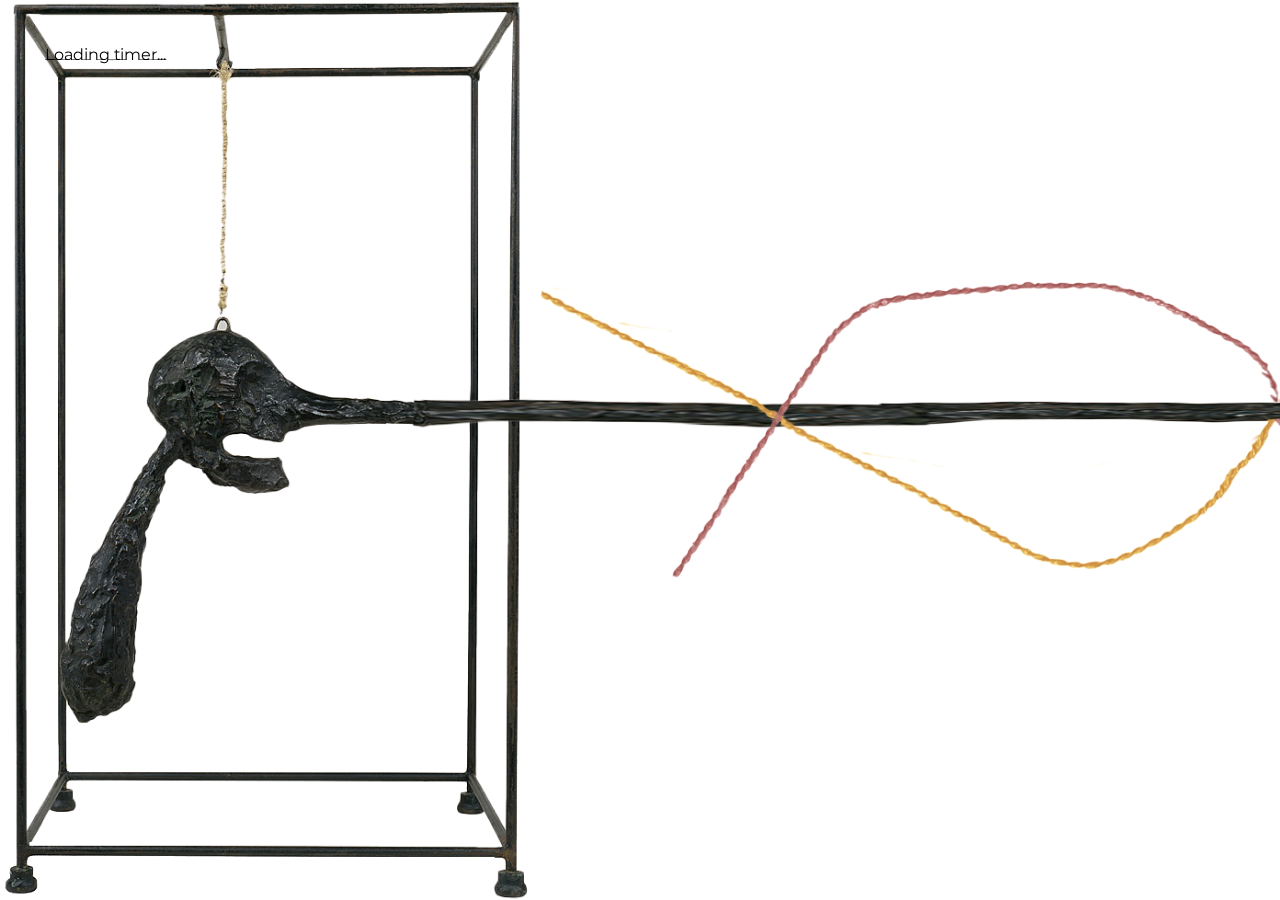
==== index.html @ 81019aeb "add threads" ====
<!DOCTYPE html>
<html>
    <head>
        <title></title>
        <meta charset="UTF-8">
        <link rel="stylesheet" href="style.css">
        <style></style>
    </head>

    
    <script src="script.js"></script>
    <body>

        <img id="nose" alt="giacometti nose" src="assets/nose.png">
        <img id="threads" alt="pink and yellow rope interweaving around nose" src="assets/threads.png">

        <div id="timerDisplay">Loading timer...</div>


    </body>
</html>
---- style.css ----
@font-face {
    font-family: montserrat;
    src: url("assets/MontserratUnderline-VariableFont_wght.ttf");
}

body 
{
    font-family: montserrat;
    text-align: center;
    margin-top: 20%;
}

#timerDisplay 
{
    font-size: 1em;
    position: fixed;
    top: 5vh;
    left: 5vh;
    margin-bottom: 20px;
}

#nose 
{
    position: absolute;
    z-index: -10;
    height: 100vh;
    top: 0;
    left: 0;
}

#threads 
{
    position: absolute;
    z-index: -1;
    height: 40vh;
    top: 26vh;
    left: 60vh;
}
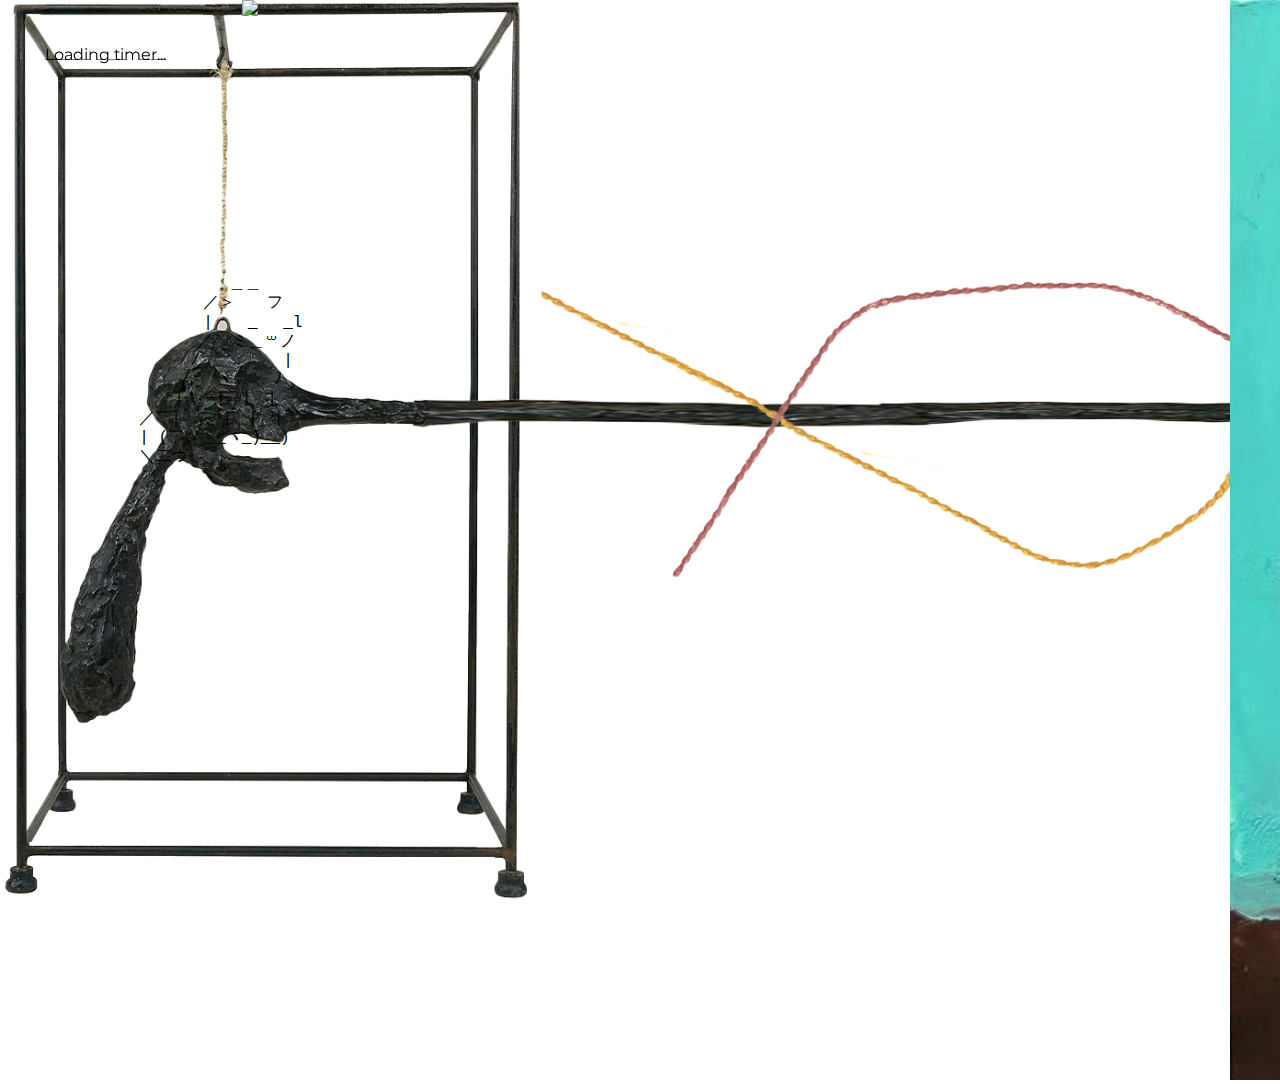
==== commit 6bd0e752: "compiling sam's code" ====
--- a/index.html
+++ b/index.html
@@ -8,7 +8,7 @@
     </head>
 
     
-    <script src="script.js"></script>
+
     <body>
 
         <img id="nose" alt="giacometti nose" src="assets/nose.png">
@@ -17,5 +17,25 @@
         <div id="timerDisplay">Loading timer...</div>
 
 
+
+        <div id="cat">
+            　　　　　　 ＿＿
+            　　　　　／＞　　フ
+            　　　　　|  　_　 _l
+            　 　　　／` ミ＿꒳ノ
+            　　 　 /　　　 　 |
+            　　　 /　 ヽ　　 ﾉ
+            　 　 │　　|　|　|
+            　／￣|　　 |　|　|
+            　| (￣ヽ＿_ヽ_)__)
+            　＼二つ
+          </div>
+            
+          <div id="bird"><img src="assets/bird.jpeg"></div>
+          <div id="duolingo"><img src="assets/duolingo.jpeg"></div>
+          <div id="flow"><img src="assets/flow.jpeg"></div>
+          <div id="shows"><img src="assets/showsinManhattan.jpeg"></div>
+          
+          <script src="script.js"></script>
     </body>
 </html>--- a/style.css
+++ b/style.css
@@ -35,4 +35,52 @@
     height: 40vh;
     top: 26vh;
     left: 60vh;
+}
+
+
+#cat {
+    font-family: monospace;
+    white-space: pre;
+    font-size: 16px;
+    text-align: left;
+    line-height: 1.2;
+  }
+
+
+#bird {
+    position: absolute;
+    top: 0px;
+    left: 0px;
+    width: 500px;
+    height: 500px;
+    display: none;
+
+}
+
+#duolingo {
+    position: absolute;
+    top: 0px;
+    right: 0px;
+    width: 50px;
+    height: 50px;
+    display: none;
+}
+
+#flow {
+    position: absolute;
+    top: 0px;
+    right: 0px;
+    width: 50px;
+    height: 50px;
+    display: none;
+}
+
+#shows {
+    position: absolute;
+    top: 0px;
+    right: 0px;
+    width: 50px;
+    height: 50px;
+    display: none;
+
 }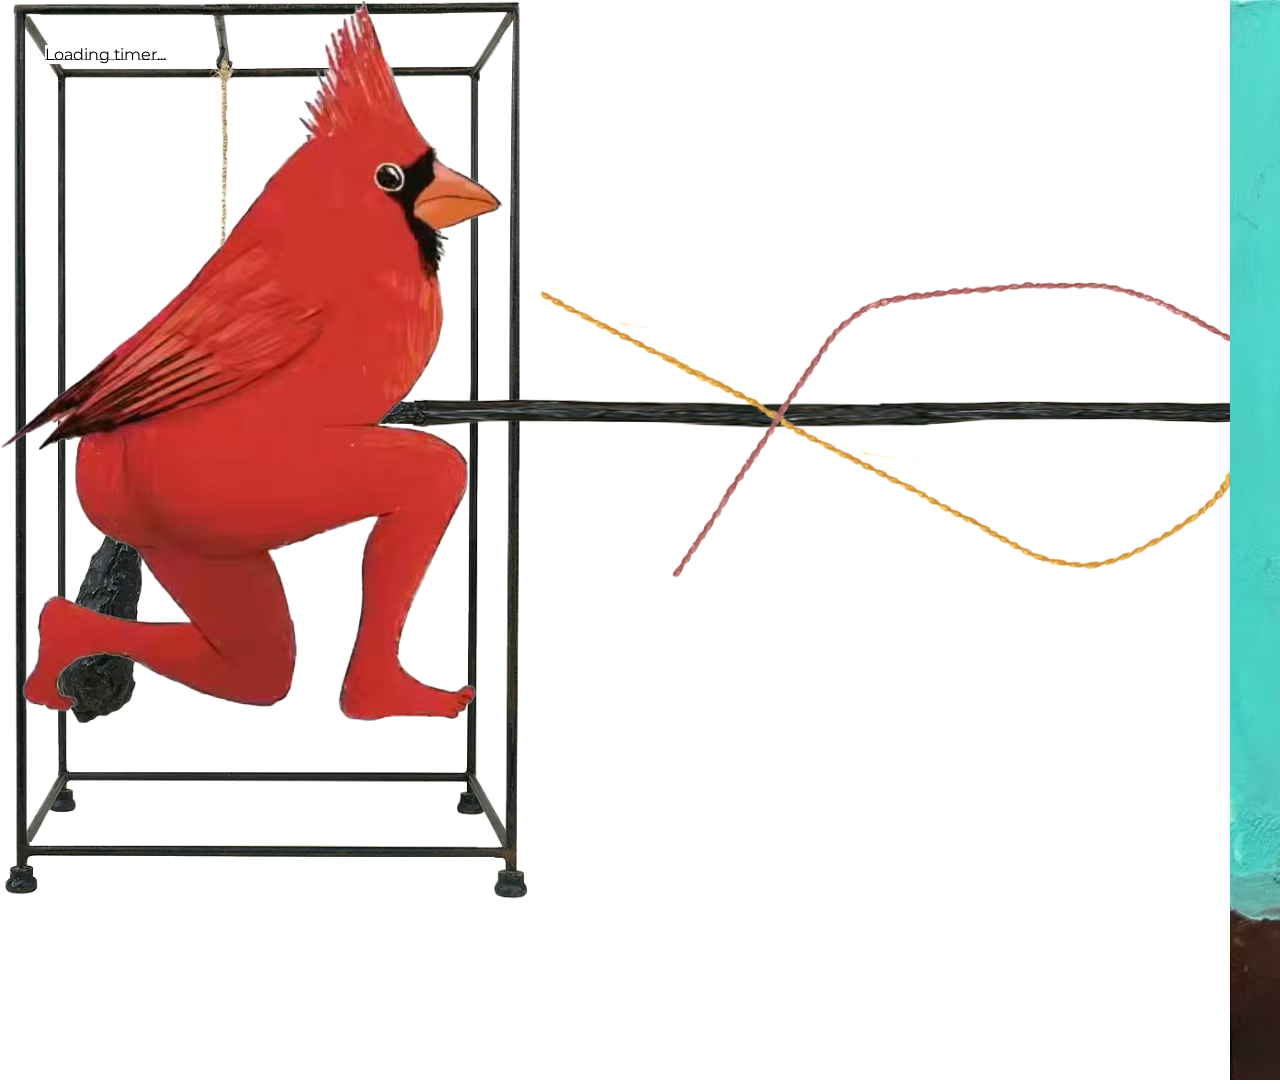
==== commit 422ea72f: "updated some styling for cat" ====
--- a/index.html
+++ b/index.html
@@ -19,21 +19,21 @@
 
 
         <div id="cat">
-            　　　　　　 ＿＿
-            　　　　　／＞　　フ
-            　　　　　|  　_　 _l
-            　 　　　／` ミ＿꒳ノ
-            　　 　 /　　　 　 |
-            　　　 /　 ヽ　　 ﾉ
-            　 　 │　　|　|　|
-            　／￣|　　 |　|　|
-            　| (￣ヽ＿_ヽ_)__)
-            　＼二つ
-          </div>
+        　　　　　　 ＿＿
+        　　　　　／＞　　フ
+        　　　　　|  　_　 _l
+        　 　　　／` ミ＿꒳ノ
+        　　 　 /　　　 　 |
+        　　　 /　 ヽ　　 ﾉ
+        　 　 │　　|　|　|
+        　／￣|　　 |　|　|
+        　| (￣ヽ＿_ヽ_)__)
+        　＼二つ
+        </div>
             
-          <div id="bird"><img src="assets/bird.jpeg"></div>
+          <div id="bird"><img src="assets/bird.png"></div>
           <div id="duolingo"><img src="assets/duolingo.jpeg"></div>
-          <div id="flow"><img src="assets/flow.jpeg"></div>
+          <div id="flow" style="width: 50px;"><img src="assets/flow.jpeg"></div>
           <div id="shows"><img src="assets/showsinManhattan.jpeg"></div>
           
           <script src="script.js"></script>
--- a/style.css
+++ b/style.css
@@ -10,6 +10,9 @@
     margin-top: 20%;
 }
 
+
+
+
 #timerDisplay 
 {
     font-size: 1em;
@@ -17,6 +20,7 @@
     top: 5vh;
     left: 5vh;
     margin-bottom: 20px;
+    background-color: white;
 }
 
 #nose 
@@ -39,22 +43,26 @@
 
 
 #cat {
+    position: absolute; 
+    left: 3100px;
     font-family: monospace;
     white-space: pre;
-    font-size: 16px;
+    font-size: 10px;
     text-align: left;
     line-height: 1.2;
-  }
+}
+
+
 
 
 #bird {
     position: absolute;
     top: 0px;
     left: 0px;
-    width: 500px;
-    height: 500px;
+    width: 50px;
+    height: 50px;
     display: none;
-
+    block-size: 150px;
 }
 
 #duolingo {
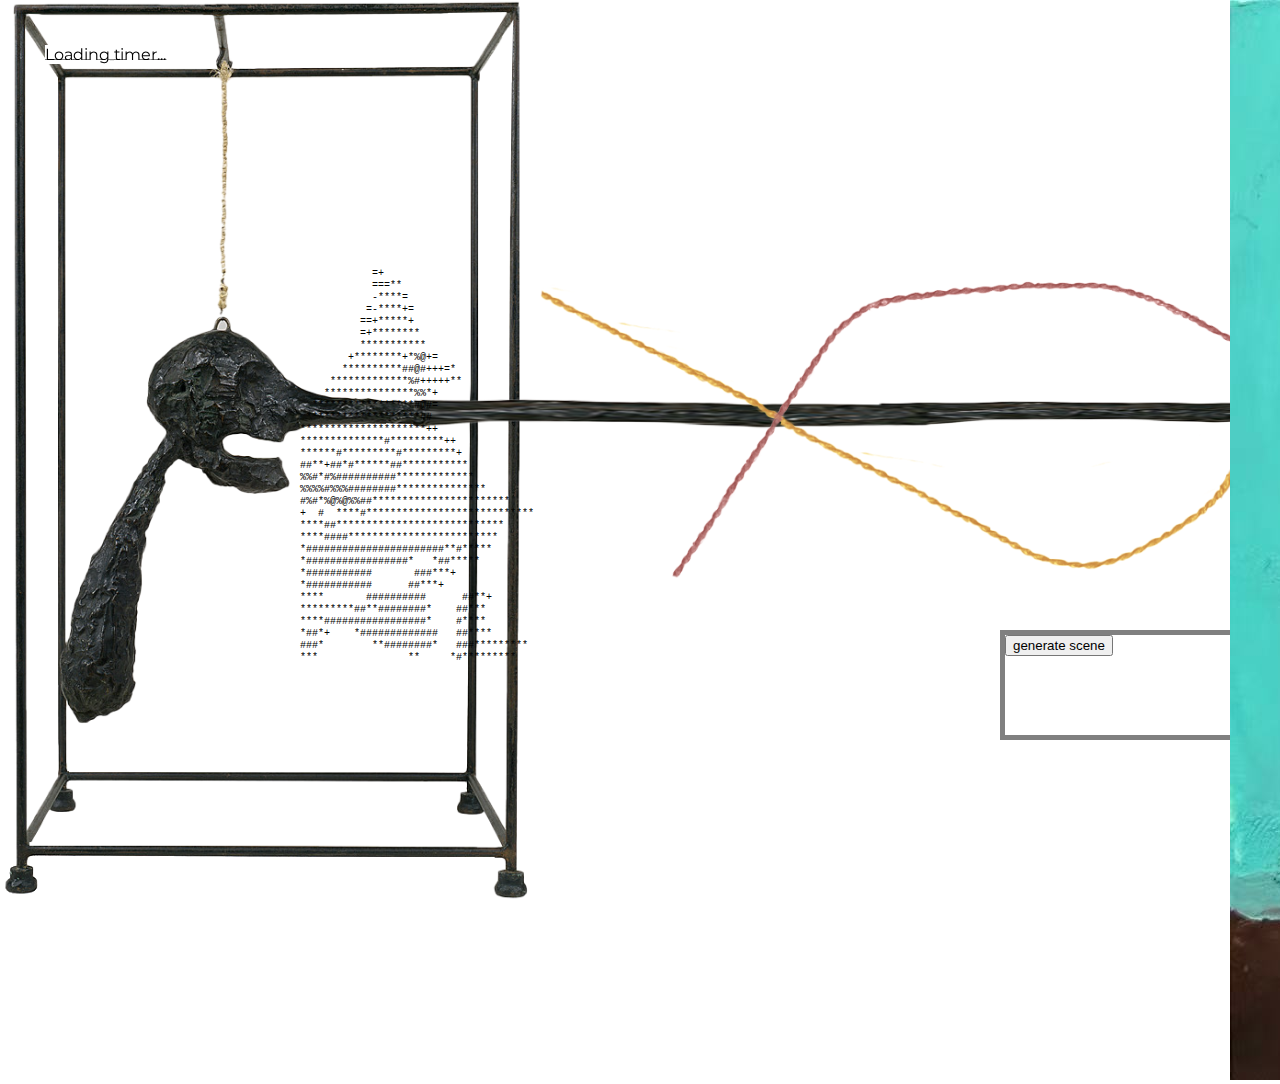
==== commit 87ccee9d: "scene text bubs" ====
--- a/index.html
+++ b/index.html
@@ -16,6 +16,11 @@
 
         <div id="timerDisplay">Loading timer...</div>
 
+        <div id="scene1" class="textblock"><button type="button" onclick="randText1()">generate scene</button></div>
+        <div id="scene2" class="textblock"><button type="button" onclick="randText1()">generate scene</button></div>
+        <div id="scene3" class="textblock"><button type="button" onclick="randText1()">generate scene</button></div>
+        <div id="ending" class="textblock"><button type="button" onclick="randText1()">generate ending</button></div>
+
 
 
         <div id="cat">
@@ -31,7 +36,41 @@
         　＼二つ
         </div>
             
-          <div id="bird"><img src="assets/bird.png"></div>
+          <div id="bird">
+            =+           
+            ===**          
+            -****=         
+           =-****+=        
+          ==+*****+        
+          =+********       
+          ***********      
+        +********+*%@+=    
+       **********##@#+++=* 
+     *************%#+++++**
+    ***************%%*+    
+  *****************#@#=    
+ *******************##     
+*********************++     
+**************#*********++    
+******#*********#*********+     
+##**+##*#******##***********      
+%%#*#%##########*************       
+%%%%#%%%########***************        
+#%#*%@%@%%##***********************      
++  #  ****#****************************   
+****##****************************  
+****####*************************   
+*#######################**#*****    
+*#################*   *##*****    
+*###########       ###***+     
+*###########      ##***+      
+****       ##########      ##**+       
+*********##**########*    ##***        
+****#################*    #****        
+*##*+    *#############   ##****        
+###*        **########*   ###*********  
+***               **     *#*********   
+          </div>
           <div id="duolingo"><img src="assets/duolingo.jpeg"></div>
           <div id="flow" style="width: 50px;"><img src="assets/flow.jpeg"></div>
           <div id="shows"><img src="assets/showsinManhattan.jpeg"></div>
--- a/style.css
+++ b/style.css
@@ -11,7 +11,39 @@
 }
 
 
+.textblock 
+{
+    position: absolute;
+    font-family: montserrat;
+    text-align: left;
+    width: 400px; 
+    height: 100px;
+    top: 7vh;
+    left: 2000px;
+    border: 5px solid gray;
+}
 
+#scene1
+{
+    top: 70vh;
+    left: 1000px;
+}
+
+#scene2
+{
+    left: 2000px;
+}
+
+#scene3
+{
+    top: 70vh;
+    left: 2800px;
+}
+
+#ending 
+{
+    left: 3500px;
+}
 
 #timerDisplay 
 {
@@ -21,6 +53,7 @@
     left: 5vh;
     margin-bottom: 20px;
     background-color: white;
+    z-index: 50;
 }
 
 #nose 
@@ -52,9 +85,18 @@
     line-height: 1.2;
 }
 
+#bird {
+    position: absolute; 
+    left: 300px;
+    font-family: monospace;
+    white-space: pre;
+    font-size: 10px;
+    text-align: left;
+    line-height: 1.2;
+}
 
 
-
+/*
 #bird {
     position: absolute;
     top: 0px;
@@ -64,6 +106,7 @@
     display: none;
     block-size: 150px;
 }
+*/
 
 #duolingo {
     position: absolute;
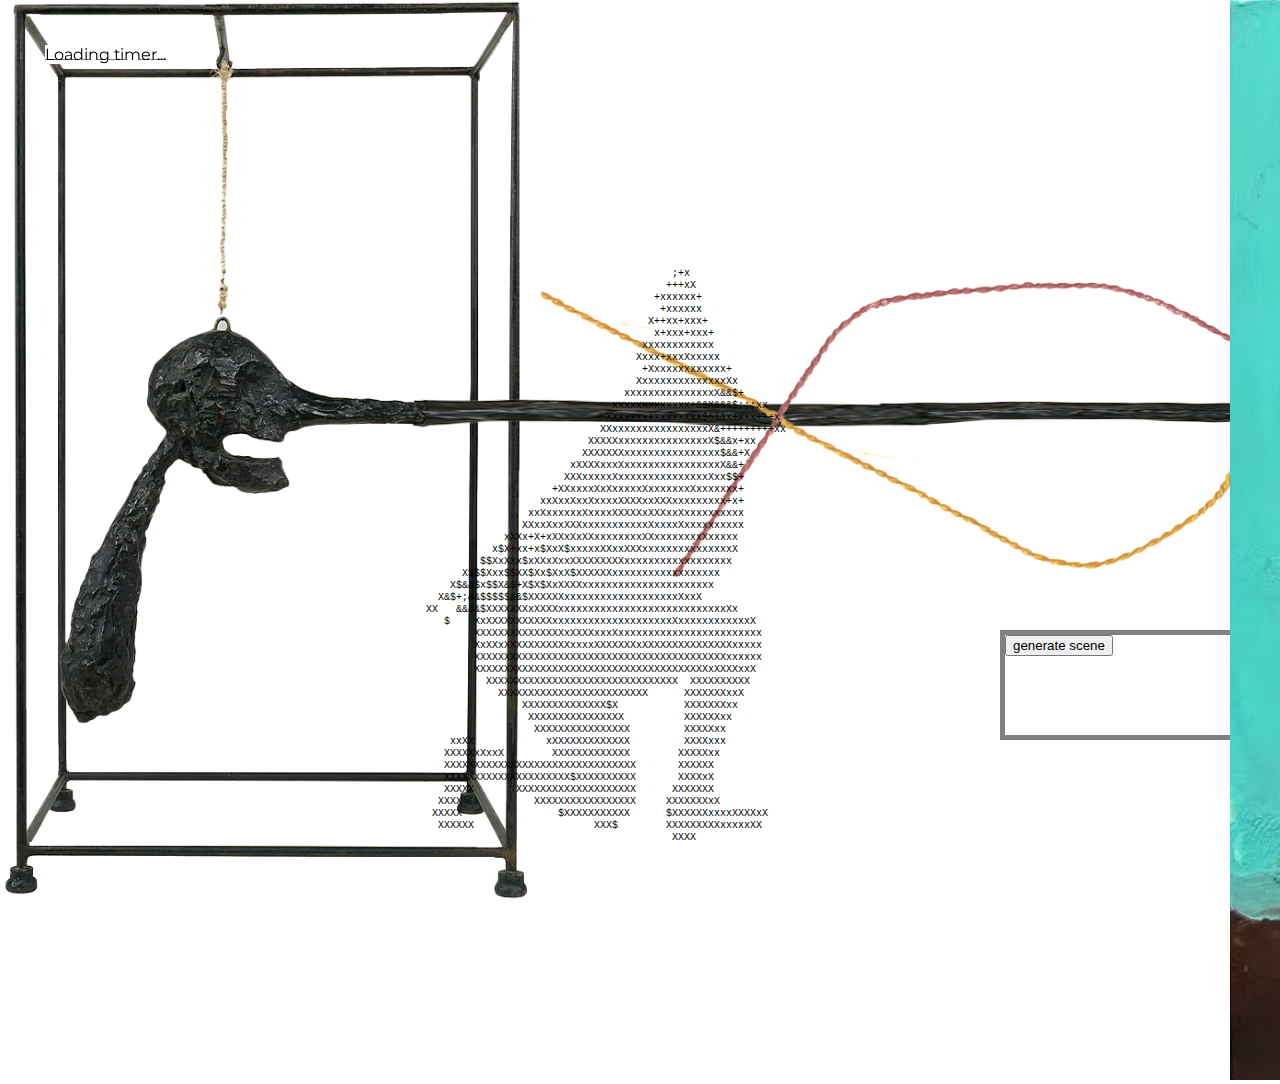
==== commit 09c95287: "Update index.html" ====
--- a/index.html
+++ b/index.html
@@ -37,39 +37,55 @@
         </div>
             
           <div id="bird">
-            =+           
-            ===**          
-            -****=         
-           =-****+=        
-          ==+*****+        
-          =+********       
-          ***********      
-        +********+*%@+=    
-       **********##@#+++=* 
-     *************%#+++++**
-    ***************%%*+    
-  *****************#@#=    
- *******************##     
-*********************++     
-**************#*********++    
-******#*********#*********+     
-##**+##*#******##***********      
-%%#*#%##########*************       
-%%%%#%%%########***************        
-#%#*%@%@%%##***********************      
-+  #  ****#****************************   
-****##****************************  
-****####*************************   
-*#######################**#*****    
-*#################*   *##*****    
-*###########       ###***+     
-*###########      ##***+      
-****       ##########      ##**+       
-*********##**########*    ##***        
-****#################*    #****        
-*##*+    *#############   ##****        
-###*        **########*   ###*********  
-***               **     *#*********   
+                                                              ;+x                                    
+                                                             +++xX                                   
+                                                           +xxxxxx+                                  
+                                                            +xxxxxx                                  
+                                                          X++xx+xxx+                                 
+                                                           x+xxx+xxx+                                
+                                                         xxxxxxxxxxxx                                
+                                                        Xxxx+xxxXxxxxx                               
+                                                         +Xxxxxxxxxxxxx+                             
+                                                        XxxxxxxxxxxxxxxXx                            
+                                                      xxxxxxxxxxxxxxxX&&$+                           
+                                                    xxxxxxxxxxxxx+&&X&&&$;;;xx                       
+                                                   XxxxxxxxxxxxxxxX$&&&x+xxx+++x                     
+                                                  XXxxxxxxxxxxxxxxxxX&+++++++++xx                    
+                                                XXXXXxxxxxxxxxxxxxxxX$&&x+xx                         
+                                               XXXXXXXxxxxxxxxxxxxxxxx$&&+X                          
+                                             xXXXXxxxXxxxxxxxxxxxxxxxxX&&+                           
+                                            XXXxxxxxXxxxxxxxxxxxxxxxXxx$$+                           
+                                          +XXxxxxXxXxxxxxXxxxxxxxXxxxxxxx+                           
+                                        xxXxxXxxXxxxxXXXXxxXXXxxxxxxxxx+x+                           
+                                      xxXxxxxxxXxxxxXXXXXxXXXxxXxxxxxxxxxx                           
+                                     XXxxXxxXXXxxxxxxxxxxxXxxxxXxxxxxxxxxx                           
+                                  xXXx+X+xXXxXxXXxxxxxxxxXXxxxxxxxxXxxxxx                            
+                                x$X+xx+x$XxX$xxxxxXXxxXXXxxxxxxxxxxxxxxxX                            
+                              $$XxXxx$xXXxXxxXXXXXXXXXxxxxxxxxxxxxxxxxxx                             
+                           X$$$Xxx$$XX$Xx$XxX$XXXXXXxxxxxxxxxxxxxxxxxx                               
+                         X$&&$x$$X&$+X$X$XxXXXXxxxxxxxxxxxxxxxxxxxxxx                                
+                       X&$+;&&$$$$$&&$XXXXXXxxxxxxxxxxxxxxxxxxxXxxX                                  
+                     XX   &&&&$XXXXXXXxXXXXxxxxxxxxxxxxxxxxxxxxxxxxxxxxXx                            
+                        $    XxXXXXXXXXXXXxxxxxxxxxxxxxxxxxxxxXxxxxxxxxxxxxX                         
+                             XXXXXXXXXXXXXXXxXXXXxxxXxxxxxxxxxxxxxxxxxxxxxxxx                        
+                             XxXXxXXXXXXXXXXXxxxxXXXXXXXxXXXXXXXXXXXXXXXxxxxx                        
+                             XXXXXXXXXXXXXXXXXXXXXXXXXXXXXXXXXXXXXXXXXXxxxxxx                        
+                             XXXXXXXXXXXXXXXXXXXXXXXXXXXXXXXXXXXXXXXxXXXXxxX                         
+                               XXXXXXXXXXXXXXXXXXXXXXXXXXXXXXXX  XXXXXXXXXX                          
+                                 XXXXXXXXXXXXXXXXXXXXXXXXX      XXXXXXXxxX                           
+                                     XXXXXXXXXXXXXX$X           XXXXXXXxx                            
+                                      XXXXXXXXXXXXXXXX          XXXXXXxx                             
+                                       XXXXXXXXXXXXXXXX         XXXXXxx                              
+                         xxXX            xXXXXXXXXXXXXX         XXXXxxx                              
+                        XXXXXxXxxX        XXXXXXXXXXXXX        XXXXXxx                               
+                        XXXXXXXXXXXXXXXXXXXXXXXXXXXXXXXX       XXXXXX                                
+                        XXXXXXXXXXXXXXXXXXXXX$XXXXXXXXXX       XXXXxX                                
+                        XXXXX       XXXXXXXXXXXXXXXXXXXX      XXXXXXX                                
+                       XXXX            XXXXXXXXXXXXXXXXX     XXXXXXXxX                               
+                      XXXXX                $XXXXXXXXXXX      $XXXXXXxxxxXXXXxX                       
+                       XXXXXX                    XXX$        XXXXXXXXXxxxxxXX                        
+                                                              XXXX                                   
+                                                                       
           </div>
           <div id="duolingo"><img src="assets/duolingo.jpeg"></div>
           <div id="flow" style="width: 50px;"><img src="assets/flow.jpeg"></div>
@@ -77,4 +93,4 @@
           
           <script src="script.js"></script>
     </body>
-</html>+</html>
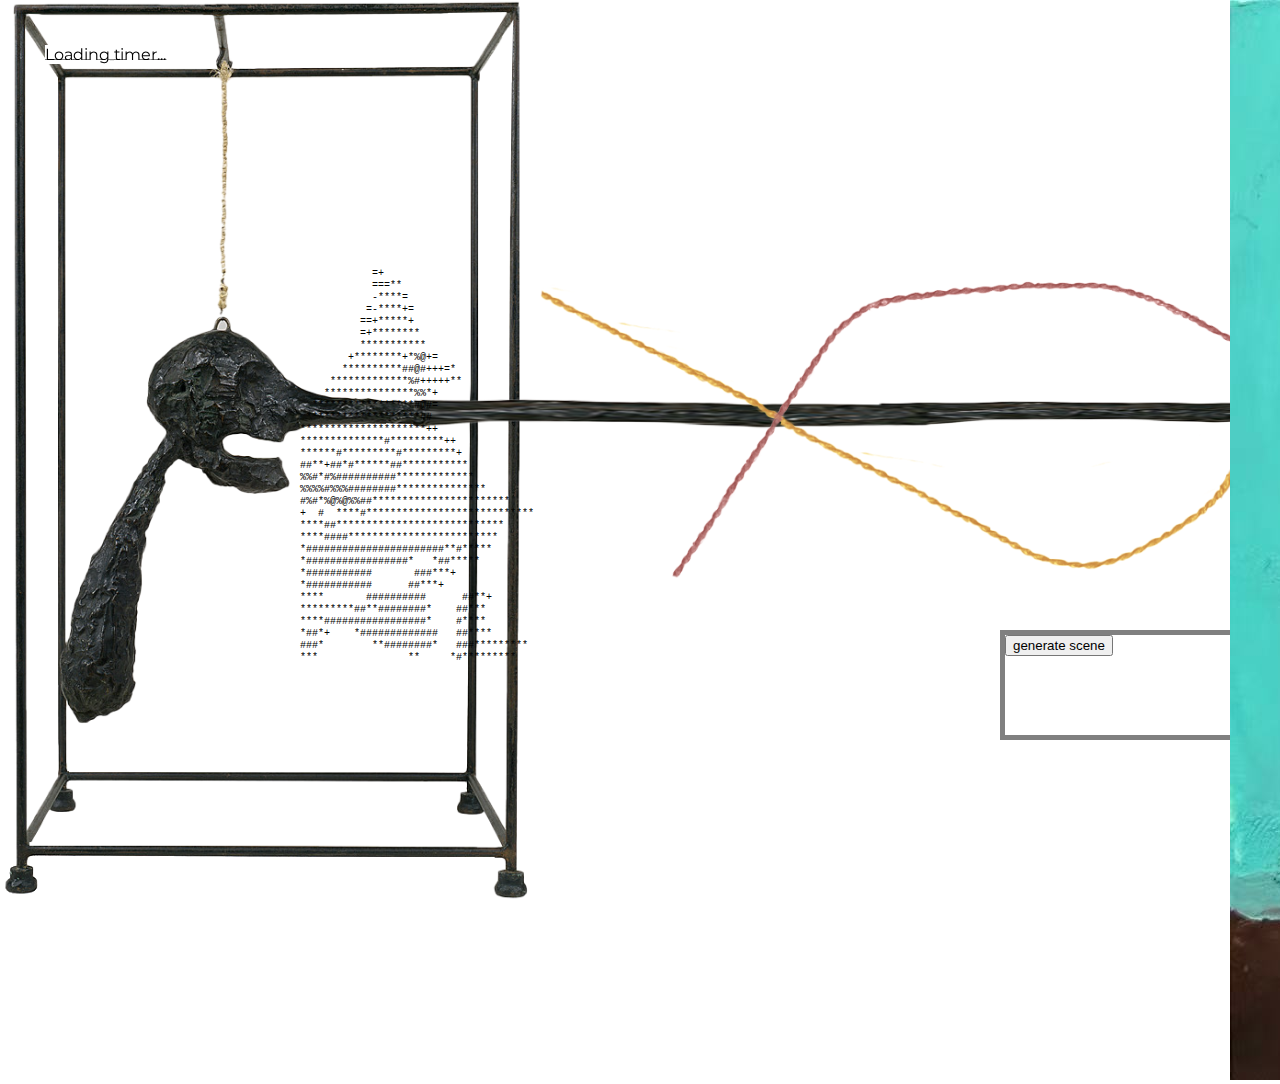
==== commit 30163ef1: "small script change" ====
--- a/index.html
+++ b/index.html
@@ -16,10 +16,10 @@
 
         <div id="timerDisplay">Loading timer...</div>
 
-        <div id="scene1" class="textblock"><button type="button" onclick="randText1()">generate scene</button></div>
-        <div id="scene2" class="textblock"><button type="button" onclick="randText1()">generate scene</button></div>
-        <div id="scene3" class="textblock"><button type="button" onclick="randText1()">generate scene</button></div>
-        <div id="ending" class="textblock"><button type="button" onclick="randText1()">generate ending</button></div>
+        <div id="scene1" class="textblock"><button type="button" onclick="randSceneText1()">generate scene</button></div>
+        <div id="scene2" class="textblock"><button type="button" onclick="randSceneText1()">generate scene</button></div>
+        <div id="scene3" class="textblock"><button type="button" onclick="randSceneText1()">generate scene</button></div>
+        <div id="ending" class="textblock"><button type="button" onclick="randEndingText()">generate ending</button></div>
 
 
 
@@ -37,60 +37,45 @@
         </div>
             
           <div id="bird">
-                                                              ;+x                                    
-                                                             +++xX                                   
-                                                           +xxxxxx+                                  
-                                                            +xxxxxx                                  
-                                                          X++xx+xxx+                                 
-                                                           x+xxx+xxx+                                
-                                                         xxxxxxxxxxxx                                
-                                                        Xxxx+xxxXxxxxx                               
-                                                         +Xxxxxxxxxxxxx+                             
-                                                        XxxxxxxxxxxxxxxXx                            
-                                                      xxxxxxxxxxxxxxxX&&$+                           
-                                                    xxxxxxxxxxxxx+&&X&&&$;;;xx                       
-                                                   XxxxxxxxxxxxxxxX$&&&x+xxx+++x                     
-                                                  XXxxxxxxxxxxxxxxxxX&+++++++++xx                    
-                                                XXXXXxxxxxxxxxxxxxxxX$&&x+xx                         
-                                               XXXXXXXxxxxxxxxxxxxxxxx$&&+X                          
-                                             xXXXXxxxXxxxxxxxxxxxxxxxxX&&+                           
-                                            XXXxxxxxXxxxxxxxxxxxxxxxXxx$$+                           
-                                          +XXxxxxXxXxxxxxXxxxxxxxXxxxxxxx+                           
-                                        xxXxxXxxXxxxxXXXXxxXXXxxxxxxxxx+x+                           
-                                      xxXxxxxxxXxxxxXXXXXxXXXxxXxxxxxxxxxx                           
-                                     XXxxXxxXXXxxxxxxxxxxxXxxxxXxxxxxxxxxx                           
-                                  xXXx+X+xXXxXxXXxxxxxxxxXXxxxxxxxxXxxxxx                            
-                                x$X+xx+x$XxX$xxxxxXXxxXXXxxxxxxxxxxxxxxxX                            
-                              $$XxXxx$xXXxXxxXXXXXXXXXxxxxxxxxxxxxxxxxxx                             
-                           X$$$Xxx$$XX$Xx$XxX$XXXXXXxxxxxxxxxxxxxxxxxx                               
-                         X$&&$x$$X&$+X$X$XxXXXXxxxxxxxxxxxxxxxxxxxxxx                                
-                       X&$+;&&$$$$$&&$XXXXXXxxxxxxxxxxxxxxxxxxxXxxX                                  
-                     XX   &&&&$XXXXXXXxXXXXxxxxxxxxxxxxxxxxxxxxxxxxxxxxXx                            
-                        $    XxXXXXXXXXXXXxxxxxxxxxxxxxxxxxxxxXxxxxxxxxxxxxX                         
-                             XXXXXXXXXXXXXXXxXXXXxxxXxxxxxxxxxxxxxxxxxxxxxxxx                        
-                             XxXXxXXXXXXXXXXXxxxxXXXXXXXxXXXXXXXXXXXXXXXxxxxx                        
-                             XXXXXXXXXXXXXXXXXXXXXXXXXXXXXXXXXXXXXXXXXXxxxxxx                        
-                             XXXXXXXXXXXXXXXXXXXXXXXXXXXXXXXXXXXXXXXxXXXXxxX                         
-                               XXXXXXXXXXXXXXXXXXXXXXXXXXXXXXXX  XXXXXXXXXX                          
-                                 XXXXXXXXXXXXXXXXXXXXXXXXX      XXXXXXXxxX                           
-                                     XXXXXXXXXXXXXX$X           XXXXXXXxx                            
-                                      XXXXXXXXXXXXXXXX          XXXXXXxx                             
-                                       XXXXXXXXXXXXXXXX         XXXXXxx                              
-                         xxXX            xXXXXXXXXXXXXX         XXXXxxx                              
-                        XXXXXxXxxX        XXXXXXXXXXXXX        XXXXXxx                               
-                        XXXXXXXXXXXXXXXXXXXXXXXXXXXXXXXX       XXXXXX                                
-                        XXXXXXXXXXXXXXXXXXXXX$XXXXXXXXXX       XXXXxX                                
-                        XXXXX       XXXXXXXXXXXXXXXXXXXX      XXXXXXX                                
-                       XXXX            XXXXXXXXXXXXXXXXX     XXXXXXXxX                               
-                      XXXXX                $XXXXXXXXXXX      $XXXXXXxxxxXXXXxX                       
-                       XXXXXX                    XXX$        XXXXXXXXXxxxxxXX                        
-                                                              XXXX                                   
-                                                                       
+            =+           
+            ===**          
+            -****=         
+           =-****+=        
+          ==+*****+        
+          =+********       
+          ***********      
+        +********+*%@+=    
+       **********##@#+++=* 
+     *************%#+++++**
+    ***************%%*+    
+  *****************#@#=    
+ *******************##     
+*********************++     
+**************#*********++    
+******#*********#*********+     
+##**+##*#******##***********      
+%%#*#%##########*************       
+%%%%#%%%########***************        
+#%#*%@%@%%##***********************      
++  #  ****#****************************   
+****##****************************  
+****####*************************   
+*#######################**#*****    
+*#################*   *##*****    
+*###########       ###***+     
+*###########      ##***+      
+****       ##########      ##**+       
+*********##**########*    ##***        
+****#################*    #****        
+*##*+    *#############   ##****        
+###*        **########*   ###*********  
+***               **     *#*********   
           </div>
           <div id="duolingo"><img src="assets/duolingo.jpeg"></div>
           <div id="flow" style="width: 50px;"><img src="assets/flow.jpeg"></div>
           <div id="shows"><img src="assets/showsinManhattan.jpeg"></div>
           
           <script src="script.js"></script>
+          <script src="scenes.js"></script>
     </body>
-</html>
+</html>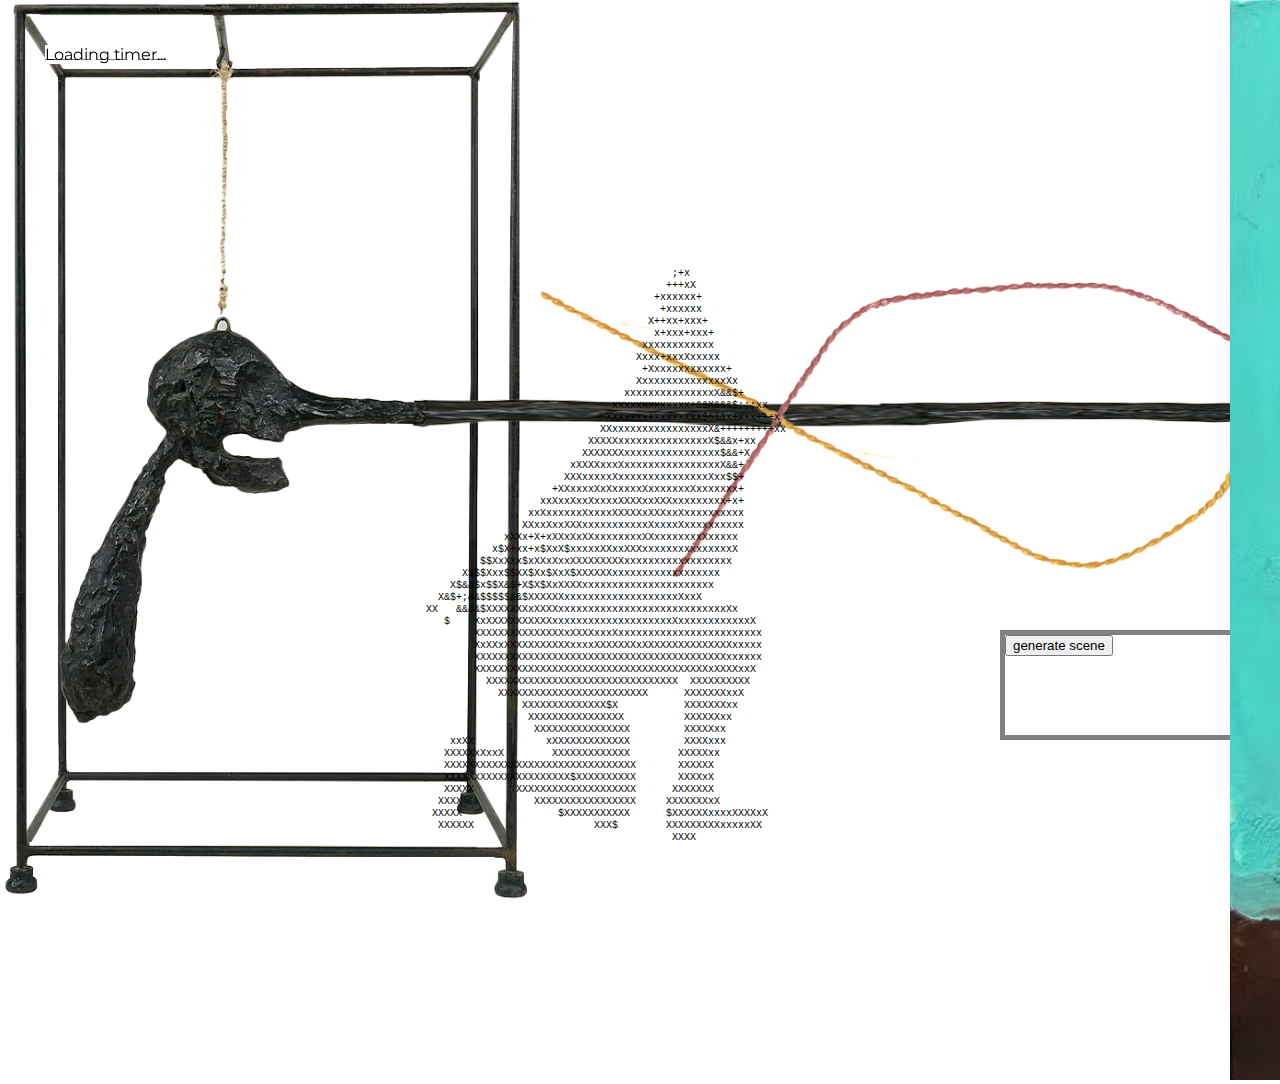
==== commit cfb0d9ae: "Merge branch 'main' of https://github.com/helenlin/collaborativehypertext" ====
--- a/index.html
+++ b/index.html
@@ -37,39 +37,55 @@
         </div>
             
           <div id="bird">
-            =+           
-            ===**          
-            -****=         
-           =-****+=        
-          ==+*****+        
-          =+********       
-          ***********      
-        +********+*%@+=    
-       **********##@#+++=* 
-     *************%#+++++**
-    ***************%%*+    
-  *****************#@#=    
- *******************##     
-*********************++     
-**************#*********++    
-******#*********#*********+     
-##**+##*#******##***********      
-%%#*#%##########*************       
-%%%%#%%%########***************        
-#%#*%@%@%%##***********************      
-+  #  ****#****************************   
-****##****************************  
-****####*************************   
-*#######################**#*****    
-*#################*   *##*****    
-*###########       ###***+     
-*###########      ##***+      
-****       ##########      ##**+       
-*********##**########*    ##***        
-****#################*    #****        
-*##*+    *#############   ##****        
-###*        **########*   ###*********  
-***               **     *#*********   
+                                                              ;+x                                    
+                                                             +++xX                                   
+                                                           +xxxxxx+                                  
+                                                            +xxxxxx                                  
+                                                          X++xx+xxx+                                 
+                                                           x+xxx+xxx+                                
+                                                         xxxxxxxxxxxx                                
+                                                        Xxxx+xxxXxxxxx                               
+                                                         +Xxxxxxxxxxxxx+                             
+                                                        XxxxxxxxxxxxxxxXx                            
+                                                      xxxxxxxxxxxxxxxX&&$+                           
+                                                    xxxxxxxxxxxxx+&&X&&&$;;;xx                       
+                                                   XxxxxxxxxxxxxxxX$&&&x+xxx+++x                     
+                                                  XXxxxxxxxxxxxxxxxxX&+++++++++xx                    
+                                                XXXXXxxxxxxxxxxxxxxxX$&&x+xx                         
+                                               XXXXXXXxxxxxxxxxxxxxxxx$&&+X                          
+                                             xXXXXxxxXxxxxxxxxxxxxxxxxX&&+                           
+                                            XXXxxxxxXxxxxxxxxxxxxxxxXxx$$+                           
+                                          +XXxxxxXxXxxxxxXxxxxxxxXxxxxxxx+                           
+                                        xxXxxXxxXxxxxXXXXxxXXXxxxxxxxxx+x+                           
+                                      xxXxxxxxxXxxxxXXXXXxXXXxxXxxxxxxxxxx                           
+                                     XXxxXxxXXXxxxxxxxxxxxXxxxxXxxxxxxxxxx                           
+                                  xXXx+X+xXXxXxXXxxxxxxxxXXxxxxxxxxXxxxxx                            
+                                x$X+xx+x$XxX$xxxxxXXxxXXXxxxxxxxxxxxxxxxX                            
+                              $$XxXxx$xXXxXxxXXXXXXXXXxxxxxxxxxxxxxxxxxx                             
+                           X$$$Xxx$$XX$Xx$XxX$XXXXXXxxxxxxxxxxxxxxxxxx                               
+                         X$&&$x$$X&$+X$X$XxXXXXxxxxxxxxxxxxxxxxxxxxxx                                
+                       X&$+;&&$$$$$&&$XXXXXXxxxxxxxxxxxxxxxxxxxXxxX                                  
+                     XX   &&&&$XXXXXXXxXXXXxxxxxxxxxxxxxxxxxxxxxxxxxxxxXx                            
+                        $    XxXXXXXXXXXXXxxxxxxxxxxxxxxxxxxxxXxxxxxxxxxxxxX                         
+                             XXXXXXXXXXXXXXXxXXXXxxxXxxxxxxxxxxxxxxxxxxxxxxxx                        
+                             XxXXxXXXXXXXXXXXxxxxXXXXXXXxXXXXXXXXXXXXXXXxxxxx                        
+                             XXXXXXXXXXXXXXXXXXXXXXXXXXXXXXXXXXXXXXXXXXxxxxxx                        
+                             XXXXXXXXXXXXXXXXXXXXXXXXXXXXXXXXXXXXXXXxXXXXxxX                         
+                               XXXXXXXXXXXXXXXXXXXXXXXXXXXXXXXX  XXXXXXXXXX                          
+                                 XXXXXXXXXXXXXXXXXXXXXXXXX      XXXXXXXxxX                           
+                                     XXXXXXXXXXXXXX$X           XXXXXXXxx                            
+                                      XXXXXXXXXXXXXXXX          XXXXXXxx                             
+                                       XXXXXXXXXXXXXXXX         XXXXXxx                              
+                         xxXX            xXXXXXXXXXXXXX         XXXXxxx                              
+                        XXXXXxXxxX        XXXXXXXXXXXXX        XXXXXxx                               
+                        XXXXXXXXXXXXXXXXXXXXXXXXXXXXXXXX       XXXXXX                                
+                        XXXXXXXXXXXXXXXXXXXXX$XXXXXXXXXX       XXXXxX                                
+                        XXXXX       XXXXXXXXXXXXXXXXXXXX      XXXXXXX                                
+                       XXXX            XXXXXXXXXXXXXXXXX     XXXXXXXxX                               
+                      XXXXX                $XXXXXXXXXXX      $XXXXXXxxxxXXXXxX                       
+                       XXXXXX                    XXX$        XXXXXXXXXxxxxxXX                        
+                                                              XXXX                                   
+                                                                       
           </div>
           <div id="duolingo"><img src="assets/duolingo.jpeg"></div>
           <div id="flow" style="width: 50px;"><img src="assets/flow.jpeg"></div>
@@ -78,4 +94,4 @@
           <script src="script.js"></script>
           <script src="scenes.js"></script>
     </body>
-</html>+</html>
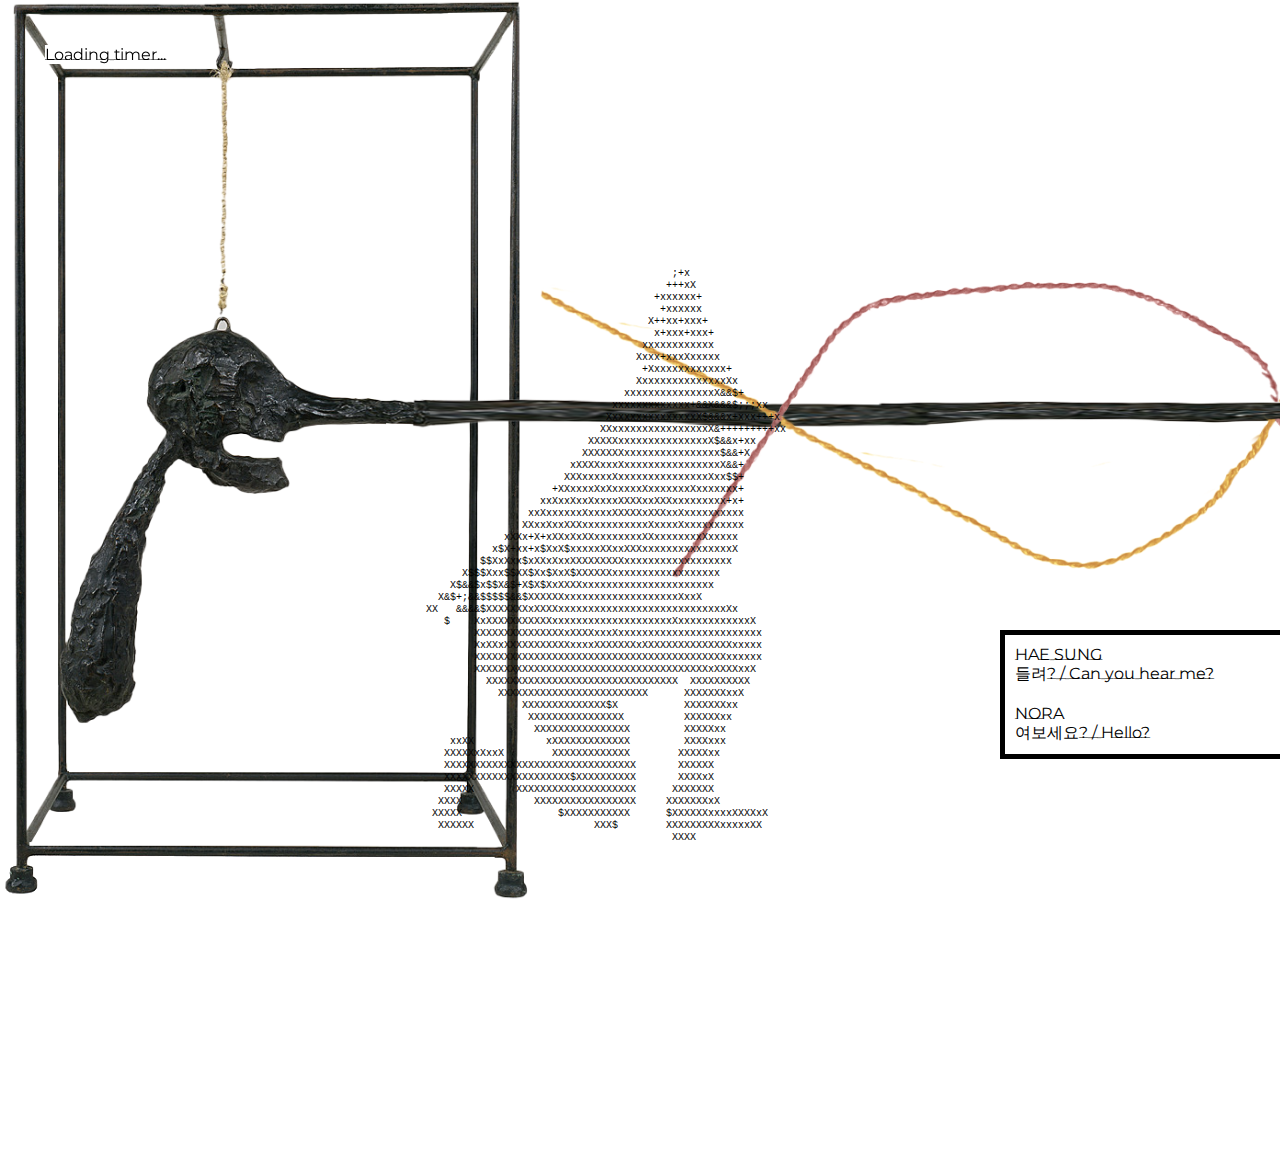
==== commit 24632540: "new scene each time" ====
--- a/index.html
+++ b/index.html
@@ -16,10 +16,10 @@
 
         <div id="timerDisplay">Loading timer...</div>
 
-        <div id="scene1" class="textblock"><button type="button" onclick="randSceneText1()">generate scene</button></div>
-        <div id="scene2" class="textblock"><button type="button" onclick="randSceneText1()">generate scene</button></div>
-        <div id="scene3" class="textblock"><button type="button" onclick="randSceneText1()">generate scene</button></div>
-        <div id="ending" class="textblock"><button type="button" onclick="randEndingText()">generate ending</button></div>
+        <div id="scene1" class="textblock"></div>
+        <div id="scene2" class="textblock"></div>
+        <div id="scene3" class="textblock"></div>
+        <div id="ending" class="textblock"></div>
 
 
 
--- a/style.css
+++ b/style.css
@@ -17,10 +17,12 @@
     font-family: montserrat;
     text-align: left;
     width: 400px; 
-    height: 100px;
     top: 7vh;
     left: 2000px;
-    border: 5px solid gray;
+    padding: 10px;
+    border: 5px solid rgb(0, 0, 0);
+    background-color: white;
+    z-index: ;
 }
 
 #scene1
@@ -31,6 +33,7 @@
 
 #scene2
 {
+    top: 10vh;
     left: 2000px;
 }
 
@@ -42,6 +45,7 @@
 
 #ending 
 {
+    top: 20vh;
     left: 3500px;
 }
 
